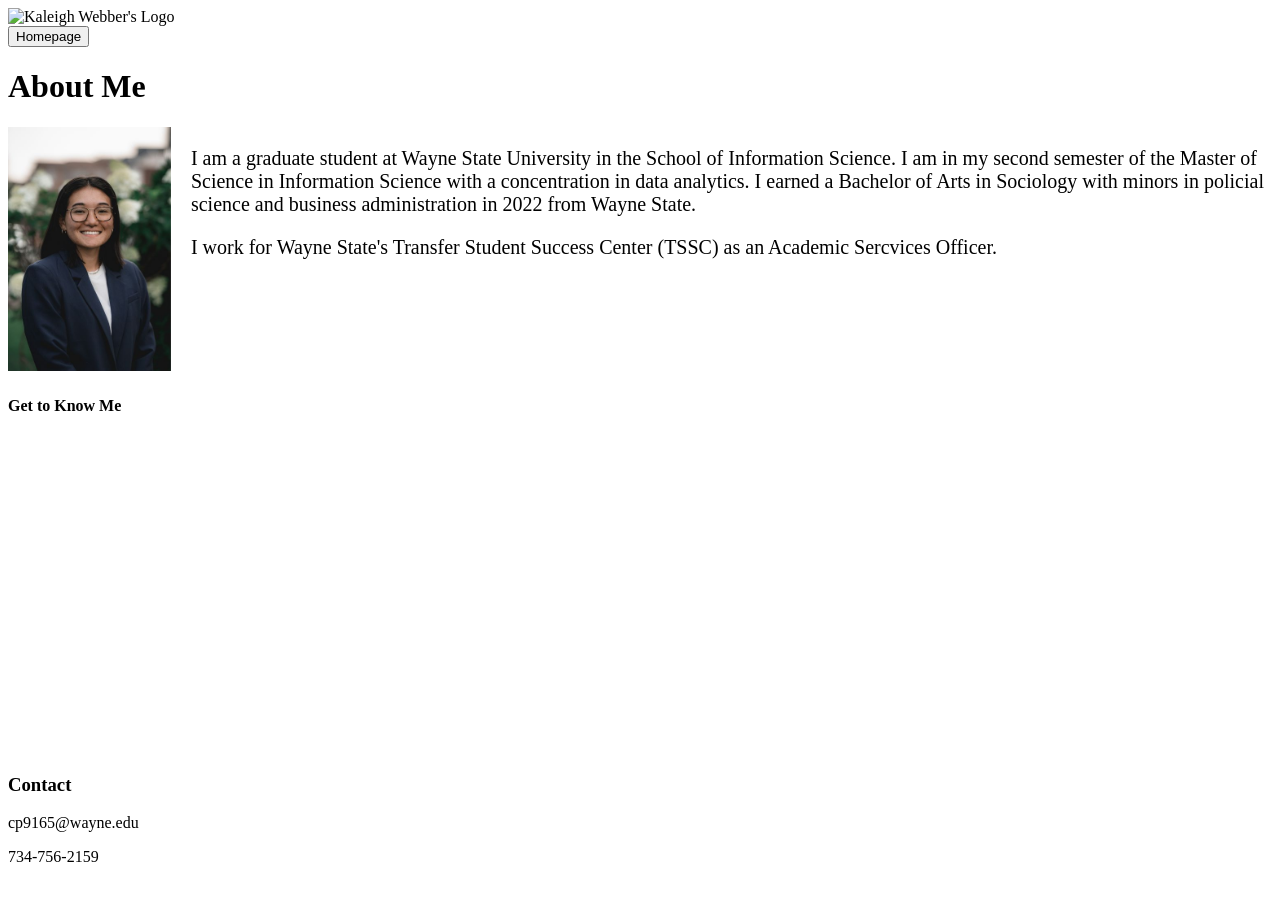
==== About Me.html @ 522cf73e "Added HTML web pages" ====
<!DOCTYPE html>
<html lang="en">
<head>
    <meta charset="UTF-8">
    <meta name="viewport" content="width=device-width, initial-scale=1.0">
    <title>Kaleigh Webber's INF 6420 Project</title>
</head>

<style>
    .container {
    display: flex;
    align-items: left;
    justify-content: left
  }
  
  img {
    max-width: 100%;
    max-height:100%;
  }
  
  .text {
    font-size: 20px;
    padding-left: 20px;
  }
    </style>

<body>
    <header>
        <img src="" alt="Kaleigh Webber's Logo">
    </header>
        <button onclick="location.href='index.html'">
            Homepage
        </button>
    
         <h1>About Me</h1>
            <div class="container">
                <div class="image">
                    <img src="AboutMe/Kaleigh_Webber_Headshot(2025).jpg" alt="headshot">
                </div>  
                <div class="text">
                    <p>I am a graduate student at Wayne State University in the School of Information Science. I am in my second semester of the Master of Science in Information Science with a concentration in data analytics. I earned a Bachelor of Arts in Sociology with minors in policial science and business administration in 2022 from Wayne State.</p>
                    <p>I work for Wayne State's Transfer Student Success Center (TSSC) as an Academic Sercvices Officer.</p>
                </div>
            </div>
            <p></p>
        <h4>Get to Know Me</h4>
            <iframe width="560" height="315" src="https://www.youtube.com/embed/YVCTR-sK-g8?si=Ken0QgVzYAmGZqZS" title="YouTube video player" frameborder="0" allow="accelerometer; autoplay; clipboard-write; encrypted-media; gyroscope; picture-in-picture; web-share" referrerpolicy="strict-origin-when-cross-origin" allowfullscreen></iframe>

    <footer>
        <div>
            <h3>Contact</h3>
            <p>cp9165@wayne.edu</p>
            <tel>734-756-2159</tel>
        </div>
    </footer>
</body>
</html>
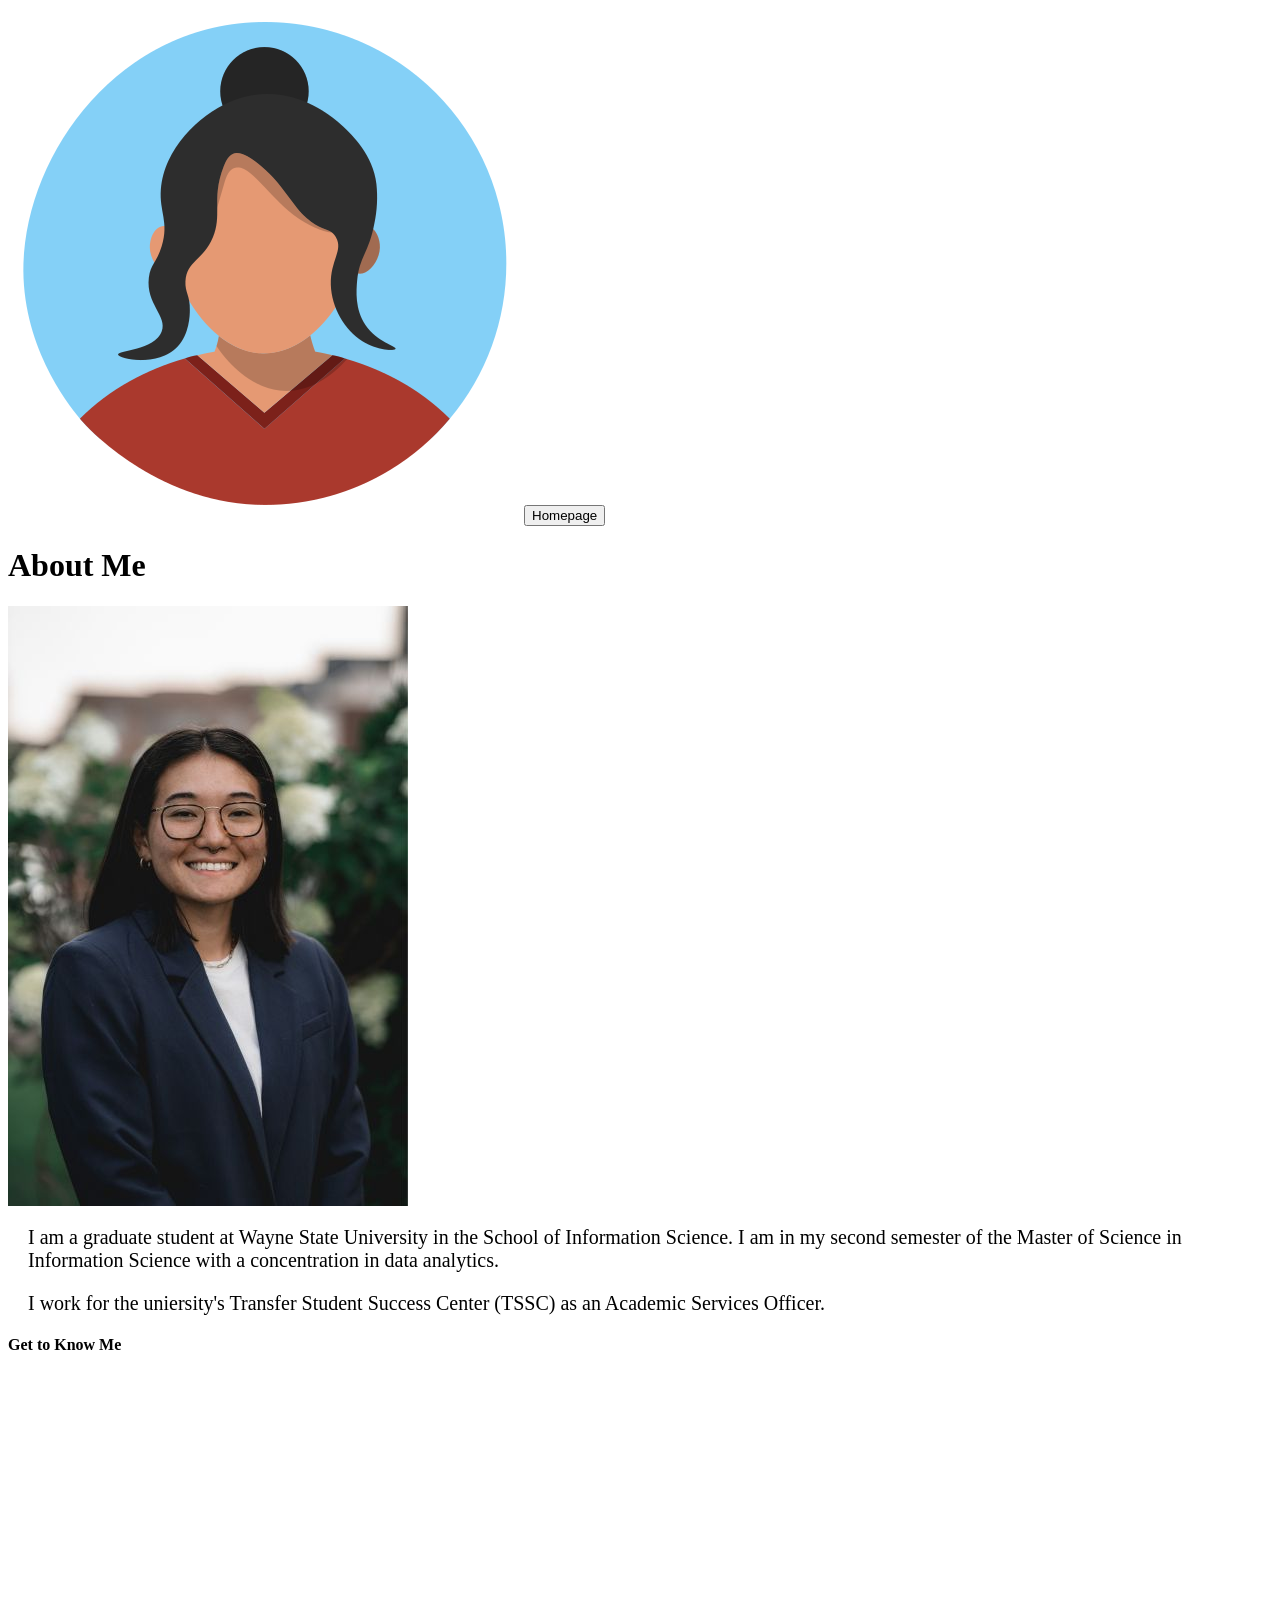
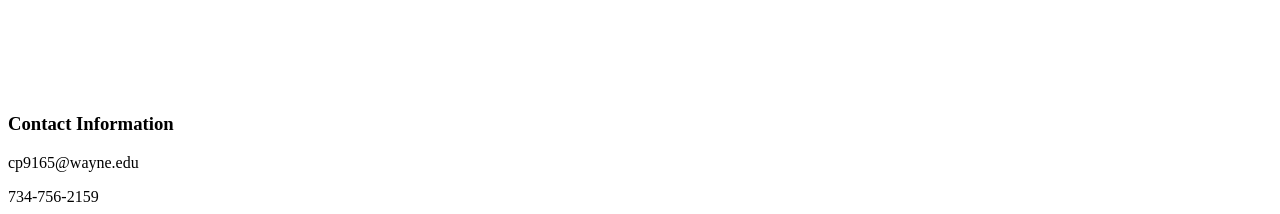
==== commit 56138f82: "added html webpages" ====
--- a/About Me.html
+++ b/About Me.html
@@ -5,50 +5,43 @@
     <meta name="viewport" content="width=device-width, initial-scale=1.0">
     <title>Kaleigh Webber's INF 6420 Project</title>
 </head>
-
 <style>
     .container {
-    display: flex;
-    align-items: left;
-    justify-content: left
-  }
-  
-  img {
-    max-width: 100%;
-    max-height:100%;
-  }
-  
-  .text {
-    font-size: 20px;
-    padding-left: 20px;
-  }
-    </style>
-
+        display: flex;
+        align-items: left;
+        justify-content: left;
+    }
+    img{
+        max-width: 100%;
+        max-height: 100%;
+    }
+    .text {
+        font-size: 20px;
+        padding-left: 20px;
+    }
+</style>
 <body>
     <header>
-        <img src="" alt="Kaleigh Webber's Logo">
-    </header>
+        <img src="Webpages/default_image.png">
         <button onclick="location.href='index.html'">
             Homepage
         </button>
-    
-         <h1>About Me</h1>
+    </header>
+    <h1>About Me</h1>
+        <div>
             <div class="container">
-                <div class="image">
-                    <img src="AboutMe/Kaleigh_Webber_Headshot(2025).jpg" alt="headshot">
-                </div>  
-                <div class="text">
-                    <p>I am a graduate student at Wayne State University in the School of Information Science. I am in my second semester of the Master of Science in Information Science with a concentration in data analytics. I earned a Bachelor of Arts in Sociology with minors in policial science and business administration in 2022 from Wayne State.</p>
-                    <p>I work for Wayne State's Transfer Student Success Center (TSSC) as an Academic Sercvices Officer.</p>
-                </div>
+                <img src="Webpages/Kaleigh_Webber_Headshot(2025).jpg">
             </div>
-            <p></p>
-        <h4>Get to Know Me</h4>
-            <iframe width="560" height="315" src="https://www.youtube.com/embed/YVCTR-sK-g8?si=Ken0QgVzYAmGZqZS" title="YouTube video player" frameborder="0" allow="accelerometer; autoplay; clipboard-write; encrypted-media; gyroscope; picture-in-picture; web-share" referrerpolicy="strict-origin-when-cross-origin" allowfullscreen></iframe>
-
+            <div class="text">
+                <p>I am a graduate student at Wayne State University in the School of Information Science. I am in my second semester of the Master of Science in Information Science with a concentration in data analytics.</p>
+                <p>I work for the uniersity's Transfer Student Success Center (TSSC) as an Academic Services Officer.</p>
+            </div>
+        </div>
+    <h4>Get to Know Me</h4>
+        <iframe width="560" height="315" src="https://www.youtube.com/embed/YVCTR-sK-g8?si=7J0C5jzhXldxS63I" title="YouTube video player" frameborder="0" allow="accelerometer; autoplay; clipboard-write; encrypted-media; gyroscope; picture-in-picture; web-share" referrerpolicy="strict-origin-when-cross-origin" allowfullscreen></iframe>
     <footer>
         <div>
-            <h3>Contact</h3>
+            <h3>Contact Information</h3>
             <p>cp9165@wayne.edu</p>
             <tel>734-756-2159</tel>
         </div>
